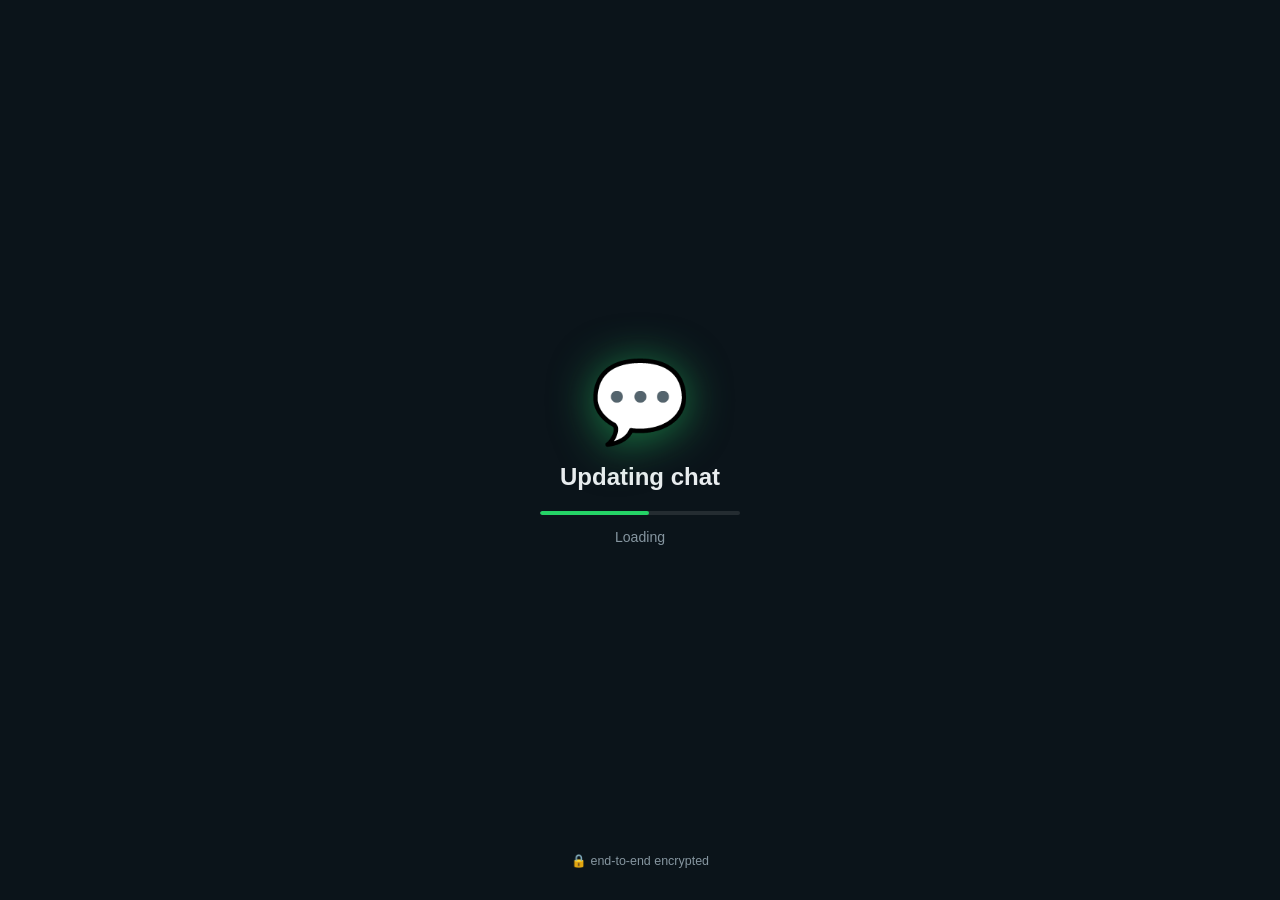
==== index.html @ d625c0fd "Add drawing studio & personalize site for Athena Add a new drawing studio page (drawing.html) with a" ====
<!DOCTYPE html>
<html lang="en">
<head>
  <meta charset="UTF-8" />
  <meta name="viewport" content="width=device-width, initial-scale=1.0" />
  <title>💬 Message for Athena</title>
  <link rel="stylesheet" href="style.css" />
  <!-- Preload sticker images so they appear instantly when chat reaches them -->
  <link rel="preload" as="image" href="https://github.com/user-attachments/assets/847194f1-748a-4dfa-9ca0-f5328ce6ecf7" />
  <link rel="preload" as="image" href="https://github.com/user-attachments/assets/d14a392f-0828-4423-8d50-cc61574e3d60" />
  <link rel="preload" as="image" href="https://github.com/user-attachments/assets/defd0182-a554-49e9-93d9-e1cb6c261ad3" />
  <link rel="preload" as="image" href="https://github.com/user-attachments/assets/c2ef7183-c644-40ca-9ba3-e1e8f029cf87" />
</head>
<body>

  <!-- ==================== LOADING SCREEN ==================== -->
  <div id="wa-loading" aria-label="Loading chat">
    <div class="wa-load-logo">💬</div>
    <div class="wa-load-name">Updating chat</div>
    <div class="wa-load-bar"><div id="wa-load-progress"></div></div>
    <p class="wa-load-hint">Loading<span class="wa-load-dots"></span></p>
    <p class="wa-load-footer">🔒 end-to-end encrypted</p>
  </div>

  <!-- ==================== WHATSAPP CHAT APP ==================== -->
  <div id="wa-app" aria-hidden="true">

    <!-- Chat header -->
    <header id="wa-header">
      <div class="wa-header-left">
        <div class="wa-avatar">💖</div>
        <div class="wa-header-info">
          <div class="wa-header-name">Bestie 💕</div>
          <div id="wa-header-status" class="wa-header-status">online</div>
        </div>
      </div>
      <div class="wa-header-icons">
        <a href="https://www.pinterest.com" target="_blank" rel="noopener noreferrer"
           class="wa-header-icon-link" aria-label="Search / Pinterest">🔍</a>
        <a href="https://discord.com" target="_blank" rel="noopener noreferrer"
           class="wa-header-icon-link" aria-label="Call / Discord">📞</a>
        <!-- Unlock icons — revealed progressively as the chat advances -->
        <a id="hdr-map-icon"   href="map.html"     hidden class="wa-header-icon-link header-unlock-icon" aria-label="Map">✈️</a>
        <a id="hdr-draw-icon"  href="drawing.html" hidden class="wa-header-icon-link header-unlock-icon" aria-label="Drawing">🎨</a>
        <span id="hdr-dress-icon" hidden class="wa-header-icon-link header-unlock-icon" style="cursor:pointer" aria-label="Dress-up game">👗</span>
        <button id="wa-menu-btn" aria-label="Menu" aria-haspopup="true" aria-expanded="false">⋮</button>
        <!-- Dropdown sits inside .wa-header-icons for relative positioning -->
        <div id="wa-menu-dropdown" hidden role="menu">
          <a href="map.html" role="menuitem" class="wa-menu-item">🗺️ Map</a>
          <a href="drawing.html" role="menuitem" class="wa-menu-item">🎨 Drawing Studio</a>
        </div>
      </div>
    </header>

    <!-- Messages area -->
    <div id="chat-window">
      <div id="chat-messages">
        <div class="wa-date-chip">Today</div>
        <!-- Messages injected by script.js -->

        <!-- Typing indicator — always sits at the bottom of the list -->
        <div id="typing-indicator" class="wa-msg received" style="display:none"
             aria-live="polite" aria-label="Your friends are typing">
          <div class="typing-bubble">
            <span class="typing-dot"></span>
            <span class="typing-dot"></span>
            <span class="typing-dot"></span>
          </div>
        </div>
      </div>
    </div>

    <!-- Fake input bar (acts as tap-to-continue) -->
    <div id="wa-input-bar">
      <button class="wa-emoji-btn" aria-label="Emoji" tabindex="-1">😊</button>
      <div id="wa-tap-hint" class="wa-tap-hint" role="button" tabindex="0"
           aria-label="Tap to continue">Type a message</div>
      <button class="wa-send-btn locked" id="wa-send-btn" aria-label="Continue">
        <svg viewBox="0 0 24 24" width="22" height="22" aria-hidden="true">
          <path fill="currentColor"
            d="M1.101 21.757L23.8 12.028 1.101 2.3l.011 7.912 13.623 1.816-13.623 1.817z"/>
        </svg>
      </button>
    </div>

  </div><!-- /#wa-app -->

  <!-- Confetti container (unchanged) -->
  <div id="confetti-container" aria-hidden="true"></div>

  <!-- Flying plane overlay — launched when plane bubble appears -->
  <div id="flying-plane" hidden aria-hidden="true">✈️</div>

  <!-- Spotify floating mini-player (top-right, ombre border) -->
  <div id="spotify-float">
    <iframe
      src="https://open.spotify.com/embed/playlist/37i9dQZF1EJL0nCr2gacn4?utm_source=generator&autoplay=1"
      allow="autoplay; clipboard-write; encrypted-media; fullscreen; picture-in-picture"
      allowfullscreen
      title="Birthday playlist">
    </iframe>
  </div>

  <!-- Dress-up game — appears after all messages are done -->
  <div id="dino-overlay" hidden>
    <canvas id="dino-canvas"></canvas>
  </div>

  <script src="script.js"></script>
</body>
</html>
---- style.css ----
/* ==================== RESET & BASE ==================== */
*, *::before, *::after {
  box-sizing: border-box;
  margin: 0;
  padding: 0;
}

:root {
  --wa-bg:          #0b141a;
  --wa-header-bg:   #1f2c34;
  --wa-received:    #202c33;
  --wa-sent:        #005c4b;
  --wa-text:        #e9edef;
  --wa-text-dim:    #8696a0;
  --wa-green:       #00a884;
  --wa-green-light: #25d366;
  --wa-border:      #2a3942;
  --wa-time:        #8696a0;
  /* Party palette (reused for special messages) */
  --primary:   #ff4fa3;
  --secondary: #ffe94f;
  --accent:    #4ff0ff;
  /* Layout helpers */
  --wa-header-height: 58px;
}

html, body {
  height: 100%;
  overflow: hidden;
}

body {
  font-family: 'Segoe UI', Tahoma, Geneva, Verdana, sans-serif;
  background: var(--wa-bg);
  color: var(--wa-text);
}

/* ==================== LOADING SCREEN ==================== */
#wa-loading {
  position: fixed;
  inset: 0;
  background: var(--wa-bg);
  display: flex;
  flex-direction: column;
  align-items: center;
  justify-content: center;
  z-index: 9999;
  gap: 0.9rem;
  transition: opacity 0.55s ease, transform 0.55s ease;
}

#wa-loading.fade-out {
  opacity: 0;
  transform: scale(0.97);
  pointer-events: none;
}

.wa-load-logo {
  font-size: 5rem;
  animation: loadBounce 1s ease-in-out infinite alternate;
  filter: drop-shadow(0 4px 22px rgba(37, 211, 102, 0.55));
}

@keyframes loadBounce {
  from { transform: translateY(0)   scale(1); }
  to   { transform: translateY(-10px) scale(1.06); }
}

.wa-load-name {
  font-size: 1.5rem;
  font-weight: 700;
  color: var(--wa-text);
}

.wa-load-bar {
  width: 200px;
  height: 4px;
  background: rgba(255,255,255,0.1);
  border-radius: 99px;
  overflow: hidden;
  margin-top: 0.3rem;
}

#wa-load-progress {
  height: 100%;
  width: 0%;
  background: var(--wa-green-light);
  border-radius: 99px;
  transition: width 0.1s linear;
}

.wa-load-hint {
  color: var(--wa-text-dim);
  font-size: 0.88rem;
}

/* Animated "..." after "Loading" */
.wa-load-dots::after {
  content: '';
  animation: loadDots 1.4s steps(1) infinite;
}
@keyframes loadDots {
  0%  { content: ''; }
  25% { content: '.'; }
  50% { content: '..'; }
  75% { content: '...'; }
}

.wa-load-footer {
  position: absolute;
  bottom: 2rem;
  font-size: 0.78rem;
  color: var(--wa-text-dim);
}

/* ==================== CHAT APP ==================== */
#wa-app {
  position: fixed;
  inset: 0;
  display: flex;
  flex-direction: column;
  opacity: 0;
  pointer-events: none;
  transition: opacity 0.45s ease;
}

#wa-app.visible {
  opacity: 1;
  pointer-events: all;
}

/* ==================== HEADER ==================== */
#wa-header {
  display: flex;
  align-items: center;
  justify-content: space-between;
  padding: 0.55rem 1rem;
  background: var(--wa-header-bg);
  border-bottom: 1px solid var(--wa-border);
  flex-shrink: 0;
  z-index: 110; /* above #spotify-float (100) so dropdown renders on top */
}

.wa-header-left {
  display: flex;
  align-items: center;
  gap: 0.7rem;
}

.wa-avatar {
  width: 40px;
  height: 40px;
  border-radius: 50%;
  background: var(--wa-border);
  display: flex;
  align-items: center;
  justify-content: center;
  font-size: 1.3rem;
  border: 2px solid var(--wa-green);
  flex-shrink: 0;
}

.wa-header-name   { font-size: 1rem; font-weight: 600; }
.wa-header-status { font-size: 0.75rem; color: var(--wa-green); }

.wa-header-icons {
  display: flex;
  gap: 1.1rem;
  font-size: 1.2rem;
  color: var(--wa-text-dim);
  cursor: default;
  position: relative;
}

/* Reset for anchor / button used as header icons */
.wa-header-icon-link,
#wa-menu-btn {
  background: none;
  border: none;
  font-size: 1.2rem;
  color: var(--wa-text-dim);
  cursor: pointer;
  text-decoration: none;
  padding: 0;
  display: flex;
  align-items: center;
  line-height: 1;
  transition: color 0.15s;
}
.wa-header-icon-link:hover,
#wa-menu-btn:hover { color: var(--wa-text); }

/* Pop-in animation for progressively revealed header icons */
@keyframes icon-pop-in {
  0%   { transform: scale(0) rotate(-20deg); opacity: 0; }
  70%  { transform: scale(1.3) rotate(6deg);  opacity: 1; }
  100% { transform: scale(1) rotate(0deg);    opacity: 1; }
}
.header-unlock-icon { animation: icon-pop-in 0.45s cubic-bezier(0.34, 1.56, 0.64, 1) both; }

/* ---- Hamburger dropdown menu ---- */
#wa-menu-dropdown {
  position: absolute;
  top: calc(100% + 0.3rem);
  right: 0;
  z-index: 300;
  background: #2a3942;
  border: 1px solid var(--wa-border);
  border-radius: 8px;
  box-shadow: 0 6px 24px rgba(0,0,0,0.55);
  min-width: 180px;
  padding: 0.3rem 0;
}
#wa-menu-dropdown[hidden] { display: none !important; }

.wa-menu-item {
  display: block;
  padding: 0.65rem 1.1rem;
  color: var(--wa-text);
  text-decoration: none;
  font-size: 0.93rem;
  transition: background 0.15s;
}
.wa-menu-item:hover { background: rgba(255,255,255,0.07); }

/* ==================== SPOTIFY FLOAT (top-right overlay) ==================== */
@keyframes spotify-ombre {
  0%   { filter: hue-rotate(0deg);   box-shadow: 0 0 14px 3px rgba(29,185,84,0.75),  -4px 4px 24px rgba(0,0,0,0.65); }
  33%  { filter: hue-rotate(130deg); box-shadow: 0 0 14px 3px rgba(255,79,163,0.75), -4px 4px 24px rgba(0,0,0,0.65); }
  66%  { filter: hue-rotate(250deg); box-shadow: 0 0 14px 3px rgba(79,240,255,0.75), -4px 4px 24px rgba(0,0,0,0.65); }
  100% { filter: hue-rotate(360deg); box-shadow: 0 0 14px 3px rgba(29,185,84,0.75),  -4px 4px 24px rgba(0,0,0,0.65); }
}

#spotify-float {
  position: fixed;
  top: var(--wa-header-height);
  right: 0;
  width: 300px;
  z-index: 100;
  border-radius: 0 0 0 14px;
  overflow: hidden;
  animation: spotify-ombre 8s ease infinite;
}
#spotify-float iframe {
  display: block;
  width: 100%;
  height: 80px;
  border: none;
}

/* ==================== DRESS-UP GAME OVERLAY ==================== */
#dino-overlay {
  position: fixed;
  bottom: 0;
  left: 0;
  right: 0;
  height: 220px;
  z-index: 200;
  background: linear-gradient(0deg, rgba(11,20,26,0.97) 55%, rgba(11,20,26,0) 100%);
  pointer-events: none;
}
#dino-overlay[hidden] { display: none !important; }
#dino-overlay.active  { pointer-events: all; }

#dino-canvas {
  display: block;
  width: 100%;
  height: 220px;
  cursor: pointer;
  touch-action: none;
}

/* Give the chat window bottom breathing room when the dress-up game is active */
#chat-window.dino-active {
  padding-bottom: 228px;
}

/* ==================== CHAT WINDOW ==================== */
#chat-window {
  flex: 1;
  overflow-y: auto;
  overflow-x: hidden;
  padding: 0.5rem 0.75rem 0.75rem;
  /* WhatsApp dark wallpaper — subtle cross-hatch tint */
  background-color: var(--wa-bg);
  background-image: url("data:image/svg+xml,%3Csvg width='60' height='60' viewBox='0 0 60 60' xmlns='http://www.w3.org/2000/svg'%3E%3Cg fill='%23ffffff' fill-opacity='0.014'%3E%3Cpath d='M36 34v-4h-2v4h-4v2h4v4h2v-4h4v-2h-4zm0-30V0h-2v4h-4v2h4v4h2V6h4V4h-4zM6 34v-4H4v4H0v2h4v4h2v-4h4v-2H6zM6 4V0H4v4H0v2h4v4h2V6h4V4H6z'/%3E%3C/g%3E%3C/svg%3E");
  scroll-behavior: smooth;
}

#chat-window::-webkit-scrollbar        { width: 4px; }
#chat-window::-webkit-scrollbar-track  { background: transparent; }
#chat-window::-webkit-scrollbar-thumb  { background: rgba(255,255,255,0.1); border-radius: 2px; }

/* ==================== DATE CHIP ==================== */
.wa-date-chip {
  text-align: center;
  font-size: 0.73rem;
  color: var(--wa-text-dim);
  background: rgba(255,255,255,0.07);
  border-radius: 8px;
  padding: 0.22rem 0.75rem;
  margin: 0.6rem 0 0.9rem;
  width: fit-content;
  align-self: center;
}

/* ==================== MESSAGE CONTAINER ==================== */
/* Must be flex so align-self on individual messages takes effect */
#chat-messages {
  display: flex;
  flex-direction: column;
}

/* ==================== MESSAGE BASE ==================== */
.wa-msg {
  display: flex;
  flex-direction: column;
  width: fit-content;
  min-width: 100px;
  max-width: 82%;
  margin-bottom: 3px;
  animation: msgPop 0.22s ease-out both;
}

@keyframes msgPop {
  from { opacity: 0; transform: translateY(6px) scale(0.98); }
  to   { opacity: 1; transform: none; }
}

.wa-msg.received { align-self: flex-start; margin-left: 2px; }
.wa-msg.sent     { align-self: flex-end;   margin-right: 2px; }

/* ---- Bubble ---- */
.wa-bubble {
  position: relative;
  padding: 0.48rem 0.7rem 1.35rem;
  border-radius: 7.5px;
  font-size: 0.93rem;
  line-height: 1.47;
  word-break: break-word;
}

.wa-msg.received .wa-bubble {
  background: var(--wa-received);
  color: var(--wa-text);
  border-top-left-radius: 2px;
}

.wa-msg.sent .wa-bubble {
  background: var(--wa-sent);
  color: var(--wa-text);
  border-top-right-radius: 2px;
}

/* Tails */
.wa-msg.received .wa-bubble::before {
  content: '';
  position: absolute;
  top: 0; left: -7px;
  border-top: 7px solid var(--wa-received);
  border-left: 7px solid transparent;
}
.wa-msg.sent .wa-bubble::before {
  content: '';
  position: absolute;
  top: 0; right: -7px;
  border-top: 7px solid var(--wa-sent);
  border-right: 7px solid transparent;
}

/* Timestamp inside bubble */
.wa-time {
  position: absolute;
  bottom: 4px; right: 7px;
  font-size: 0.66rem;
  color: var(--wa-time);
  white-space: nowrap;
  pointer-events: none;
}

/* ==================== SPECIAL BUBBLES ==================== */

/* ---- Birthday ---- */
.wa-bubble.birthday-bubble {
  background: linear-gradient(135deg, #ff4fa3, #ffe94f 50%, #4ff0ff);
  color: #fff;
  text-align: center;
  font-size: 1.45rem;
  font-weight: 900;
  text-shadow: 1px 1px 0 rgba(0,0,0,0.12);
  padding-bottom: 1.6rem;
  animation: bdayPulse 1.2s ease-in-out infinite alternate;
}
.wa-bubble.birthday-bubble::before { border-top-color: #ff4fa3; }

@keyframes bdayPulse {
  from { filter: brightness(1)   saturate(1);   }
  to   { filter: brightness(1.1) saturate(1.15); }
}

/* ---- Joke ---- */
.wa-bubble.joke-bubble {
  background: rgba(255,255,255,0.07);
  border: 1px solid rgba(255,255,255,0.11);
  padding-bottom: 1.5rem;
}

.joke-emoji {
  font-size: 1.5rem;
  display: block;
  margin-bottom: 0.15rem;
}

/* ---- Airplane ---- */
.wa-bubble.plane-bubble { background: var(--wa-received); }

/* ---- Sticker (no bubble background) ---- */
.wa-bubble.sticker-bubble {
  background: transparent;
  padding: 0.15rem 0 1.35rem;
  border: none;
  box-shadow: none;
}
.wa-bubble.sticker-bubble::before { display: none; }
.wa-msg.received .wa-bubble.sticker-bubble::before { display: none; }

.sticker-img {
  display: block;
  max-width: 160px;
  max-height: 160px;
  width: auto;
  height: auto;
  border-radius: 8px;
  filter: drop-shadow(0 2px 8px rgba(0,0,0,0.35));
}

.chat-plane {
  font-size: 3.8rem;
  line-height: 1;
  display: block;
  cursor: pointer;
  text-decoration: none;
  margin: 0.2rem 0 0.1rem;
  filter: drop-shadow(0 2px 10px rgba(255,79,163,0.65));
  transition: transform 0.25s;
}
.chat-plane:hover { transform: scale(1.18) rotate(-12deg); }

/* ---- Drawing card ---- */
.wa-bubble.chess-bubble {
  background: linear-gradient(135deg, rgba(0,92,75,0.75), rgba(0,72,90,0.75));
  border: 1px solid rgba(0,168,132,0.35);
  padding-bottom: 1.5rem;
}

.chess-card-board {
  font-size: 1.8rem;
  letter-spacing: 3px;
  display: block;
  margin-bottom: 0.35rem;
}

.chat-card-btn {
  display: block;
  width: 100%;
  padding: 0.52rem 1rem;
  background: var(--wa-green);
  border: none;
  border-radius: 7px;
  color: #fff;
  font-size: 0.93rem;
  font-weight: 700;
  cursor: pointer;
  text-decoration: none;
  text-align: center;
  margin-top: 0.55rem;
  transition: background 0.2s, transform 0.15s;
}
.chat-card-btn:hover { background: var(--wa-green-light); transform: scale(1.02); }

/* ---- Challenge ---- */
.wa-bubble.challenge-bubble {
  background: rgba(255,233,79,0.09);
  border: 2px dashed rgba(255,233,79,0.35);
  text-align: center;
  padding-bottom: 1.5rem;
}

.challenge-header {
  font-weight: 700;
  font-size: 0.97rem;
  margin-bottom: 0.35rem;
}

#candle-grid {
  display: flex;
  flex-wrap: wrap;
  justify-content: center;
  gap: 0.18rem;
  margin: 0.4rem auto 0.55rem;
  max-width: 230px;
}

.candle-slot {
  font-size: 1.25rem;
  opacity: 0.12;
  line-height: 1.15;
  display: inline-block;
}

.candle-slot.lit {
  opacity: 1;
}

@keyframes candlePop {
  0%   { transform: scale(0.3) rotate(-20deg); opacity: 0; }
  65%  { transform: scale(1.35) rotate(6deg);  opacity: 1; }
  100% { transform: scale(1)    rotate(0deg);  opacity: 1; }
}

.candle-slot.just-lit {
  animation: candlePop 0.45s cubic-bezier(0.34, 1.56, 0.64, 1) forwards;
}

#chat-challenge-progress {
  font-size: 0.8rem;
  color: var(--wa-text-dim);
  margin-bottom: 0.55rem;
}

#chat-challenge-btn {
  padding: 0.55rem 1.4rem;
  background: var(--primary);
  border: none;
  border-radius: 99px;
  color: #fff;
  font-size: 0.95rem;
  font-weight: 700;
  cursor: pointer;
  transition: transform 0.12s;
}
#chat-challenge-btn:active { transform: scale(0.95); }
#chat-challenge-btn:disabled { opacity: 0.6; cursor: default; }

/* ---- Letter Post ---- */
.wa-bubble.post-bubble {
  background: var(--wa-received);
  border: 2px solid rgba(255,233,79,0.3);
  cursor: pointer;
  text-align: center;
  padding: 1rem 1.2rem 1.6rem;
  transition: transform 0.15s, border-color 0.2s, opacity 0.3s;
}
.wa-bubble.post-bubble:hover:not(.post-opened) {
  transform: scale(1.03);
  border-color: rgba(255,233,79,0.7);
}
.wa-bubble.post-bubble.post-opened {
  opacity: 0.55;
  cursor: default;
}
.post-envelope-icon {
  font-size: 3rem;
  display: block;
  margin-bottom: 0.5rem;
  animation: envelopeFloat 2s ease-in-out infinite alternate;
}
.wa-bubble.post-bubble.post-opened .post-envelope-icon {
  animation: none;
}
.post-open-hint {
  font-size: 0.82rem;
  color: var(--wa-text-dim);
}
@keyframes envelopeFloat {
  from { transform: translateY(0) rotate(-3deg); }
  to   { transform: translateY(-6px) rotate(3deg); }
}

/* ---- Heartfelt ---- */
.wa-bubble.heartfelt-bubble {
  background: var(--wa-received);
  color: var(--wa-text);
  padding-bottom: 1.6rem;
}
.wa-bubble.heartfelt-bubble::before { border-top-color: var(--wa-received); }
.wa-bubble.heartfelt-bubble .wa-time { color: #999; }

.heartfelt-bubble h3 {
  font-size: 1.15rem;
  color: var(--primary);
  margin-bottom: 0.6rem;
  text-align: center;
}
.heartfelt-bubble p {
  font-size: 0.9rem;
  line-height: 1.8;
  color: var(--wa-text);
  margin-bottom: 0.4rem;
}
.heartfelt-sig {
  margin-top: 0.9rem;
  font-weight: 700;
  color: var(--primary);
  font-size: 0.95rem;
  text-align: center;
}
.heartfelt-sig span {
  font-size: 0.8rem;
  font-weight: 400;
  color: #888;
}

/* ==================== TYPING INDICATOR ==================== */
#typing-indicator { display: none; }
#typing-indicator.wa-msg { max-width: 80px; }

.typing-bubble {
  background: var(--wa-received);
  border-radius: 7.5px;
  border-top-left-radius: 2px;
  padding: 0.7rem 0.9rem;
  display: flex;
  align-items: center;
  gap: 5px;
  position: relative;
}

.typing-bubble::before {
  content: '';
  position: absolute;
  top: 0; left: -7px;
  border-top: 7px solid var(--wa-received);
  border-left: 7px solid transparent;
}

.typing-dot {
  width: 8px;
  height: 8px;
  border-radius: 50%;
  background: var(--wa-text-dim);
  display: block;
  animation: typingBounce 1.2s ease-in-out infinite;
}
.typing-dot:nth-child(2) { animation-delay: 0.2s; }
.typing-dot:nth-child(3) { animation-delay: 0.4s; }

@keyframes typingBounce {
  0%, 60%, 100% { transform: translateY(0);    opacity: 0.4; }
  30%           { transform: translateY(-6px); opacity: 1;   }
}

/* ==================== INPUT BAR ==================== */
#wa-input-bar {
  display: flex;
  align-items: center;
  gap: 0.45rem;
  padding: 0.45rem 0.75rem;
  background: var(--wa-header-bg);
  border-top: 1px solid var(--wa-border);
  flex-shrink: 0;
}

.wa-emoji-btn {
  background: none;
  border: none;
  font-size: 1.35rem;
  opacity: 0.5;
  cursor: default;
  flex-shrink: 0;
}

#wa-tap-hint {
  flex: 1;
  padding: 0.5rem 0.8rem;
  background: rgba(255,255,255,0.07);
  border-radius: 20px;
  font-size: 0.88rem;
  color: var(--wa-text-dim);
  cursor: pointer;
  user-select: none;
  transition: background 0.2s, color 0.2s;
}

#wa-tap-hint.active-hint {
  color: var(--wa-green);
  background: rgba(0,168,132,0.13);
  animation: hintGlow 1.5s ease-in-out infinite;
}

@keyframes hintGlow {
  0%, 100% { box-shadow: 0 0 0 0 rgba(0,168,132,0); }
  50%       { box-shadow: 0 0 0 4px rgba(0,168,132,0.22); }
}

.wa-send-btn {
  width: 40px;
  height: 40px;
  border-radius: 50%;
  background: var(--wa-green);
  border: none;
  cursor: pointer;
  display: flex;
  align-items: center;
  justify-content: center;
  color: #fff;
  flex-shrink: 0;
  transition: background 0.2s, transform 0.12s;
}
.wa-send-btn:hover  { background: var(--wa-green-light); transform: scale(1.06); }
.wa-send-btn:active { transform: scale(0.94); }
.wa-send-btn.locked { background: var(--wa-border); cursor: default; }
.wa-send-btn.locked:hover { background: var(--wa-border); transform: none; }

/* ==================== CONFETTI ==================== */
.confetti-piece {
  position: fixed;
  top: -20px;
  border-radius: 2px;
  animation: confetti-fall linear forwards;
  pointer-events: none;
  z-index: 9999;
}

.confetti-interact {
  position: fixed;
  pointer-events: none;
  z-index: 9999;
  border-radius: 50%;
  transform-origin: center;
}

.confetti-interact.trail   { animation: confetti-trail 0.7s ease-out forwards; }
.confetti-interact.explode { animation: confetti-explode var(--dur, 0.9s) ease-out forwards; }

/* ==================== FLYING PLANE OVERLAY ==================== */
#flying-plane {
  position: fixed;
  font-size: 2.8rem;
  line-height: 1;
  z-index: 8888;
  pointer-events: none;
  user-select: none;
  cursor: default;
  will-change: left, top, transform;
  filter: drop-shadow(0 2px 10px rgba(0,168,132,0.5));
  transition: filter 0.4s;
}
#flying-plane[hidden] { display: none !important; }

#flying-plane.plane-ready {
  pointer-events: auto;
  cursor: pointer;
  filter: drop-shadow(0 0 18px rgba(0,168,132,0.95));
  animation: planePulse 0.75s ease-in-out infinite alternate;
}

@keyframes planePulse {
  from { transform: scale(1)    rotate(-10deg); }
  to   { transform: scale(1.22) rotate(-10deg); }
}

/* ==================== ANIMATIONS ==================== */
/* Suppress pop-in animation when restoring saved messages */
#chat-messages.restore-mode .wa-msg { animation: none !important; }

@keyframes confetti-fall {
  0%   { transform: translateY(-20px) rotate(0deg);   opacity: 1; }
  100% { transform: translateY(110vh)  rotate(720deg); opacity: 0.2; }
}

@keyframes confetti-trail {
  0%   { opacity: 0.9; transform: scale(1) translateY(0); }
  100% { opacity: 0;   transform: scale(0.2) translateY(-28px); }
}

@keyframes confetti-explode {
  0%   { opacity: 1; transform: translate(0,0) scale(1) rotate(0deg); }
  100% { opacity: 0; transform: translate(var(--tx,80px),var(--ty,-80px)) scale(0.1) rotate(var(--rot,360deg)); }
}
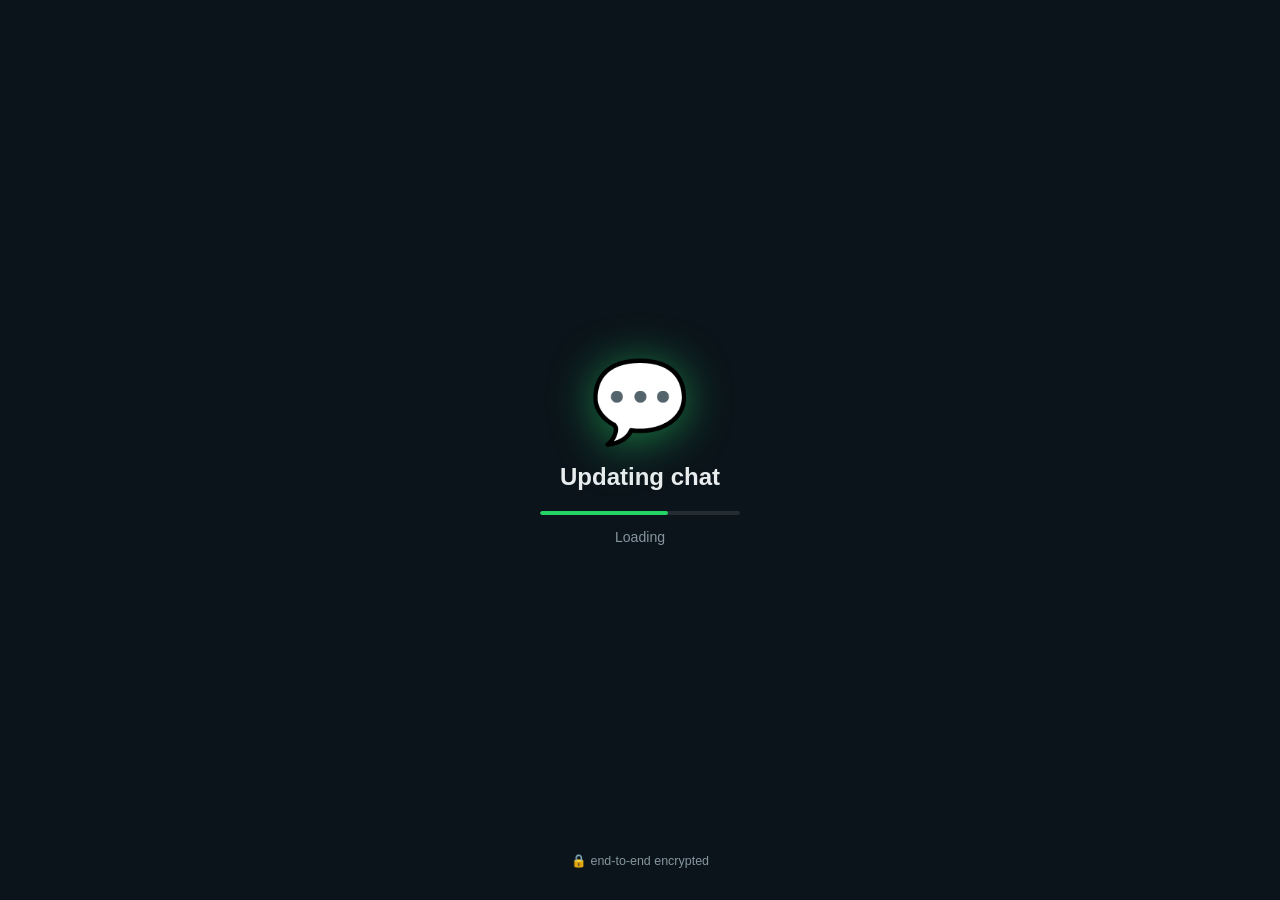
==== commit 6e713380: "fix: add cache buster to script.js" ====
--- a/index.html
+++ b/index.html
@@ -106,6 +106,6 @@
     <canvas id="dino-canvas"></canvas>
   </div>
 
-  <script src="script.js"></script>
+  <script src="script.js?v=2"></script>
 </body>
 </html>
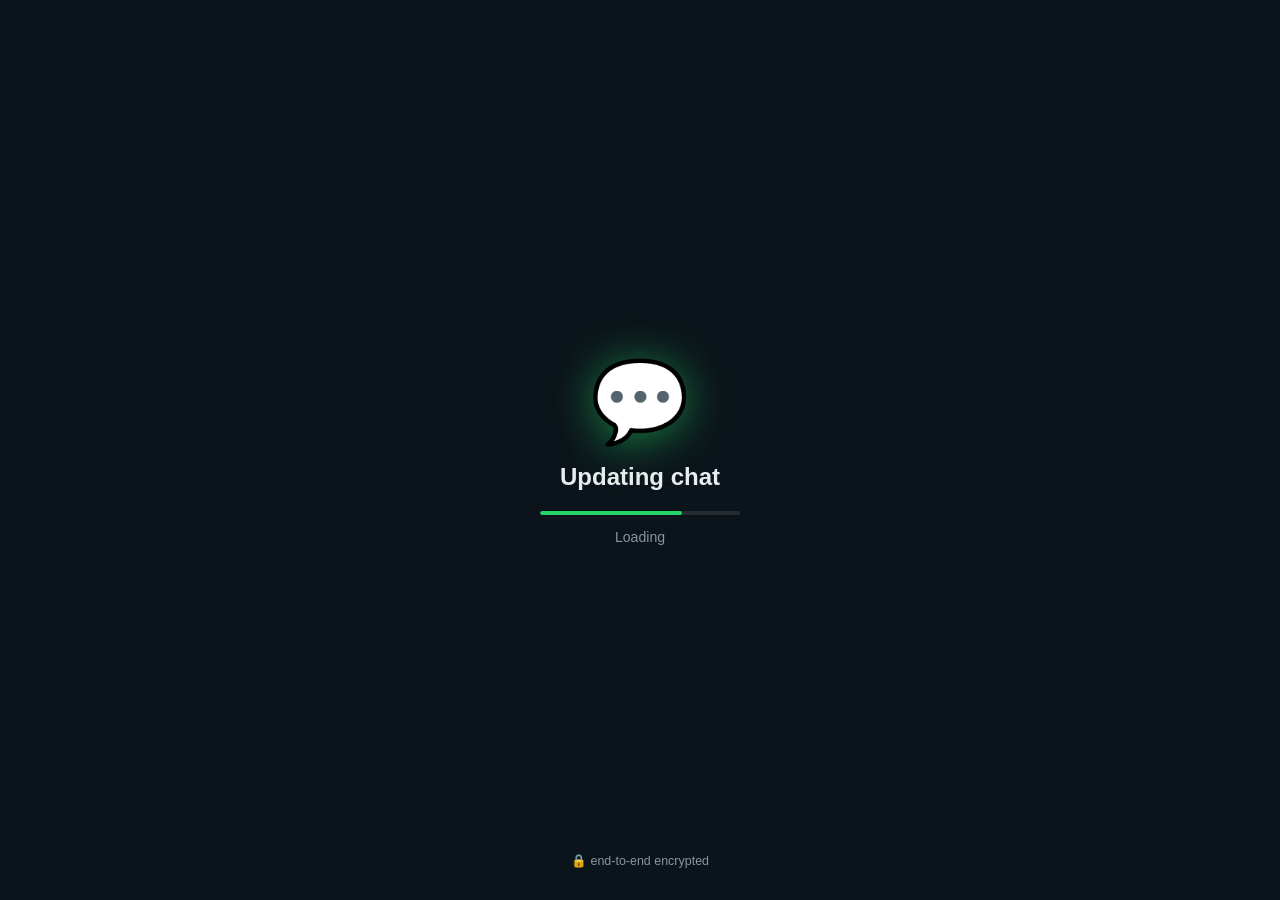
==== commit 102f7fd6: "fix: change challenge to knitting cake, update heartfelt letter, clean stickers, update chat intro" ====
--- a/index.html
+++ b/index.html
@@ -5,11 +5,6 @@
   <meta name="viewport" content="width=device-width, initial-scale=1.0" />
   <title>💬 Message for Athena</title>
   <link rel="stylesheet" href="style.css" />
-  <!-- Preload sticker images so they appear instantly when chat reaches them -->
-  <link rel="preload" as="image" href="https://github.com/user-attachments/assets/847194f1-748a-4dfa-9ca0-f5328ce6ecf7" />
-  <link rel="preload" as="image" href="https://github.com/user-attachments/assets/d14a392f-0828-4423-8d50-cc61574e3d60" />
-  <link rel="preload" as="image" href="https://github.com/user-attachments/assets/defd0182-a554-49e9-93d9-e1cb6c261ad3" />
-  <link rel="preload" as="image" href="https://github.com/user-attachments/assets/c2ef7183-c644-40ca-9ba3-e1e8f029cf87" />
 </head>
 <body>
 
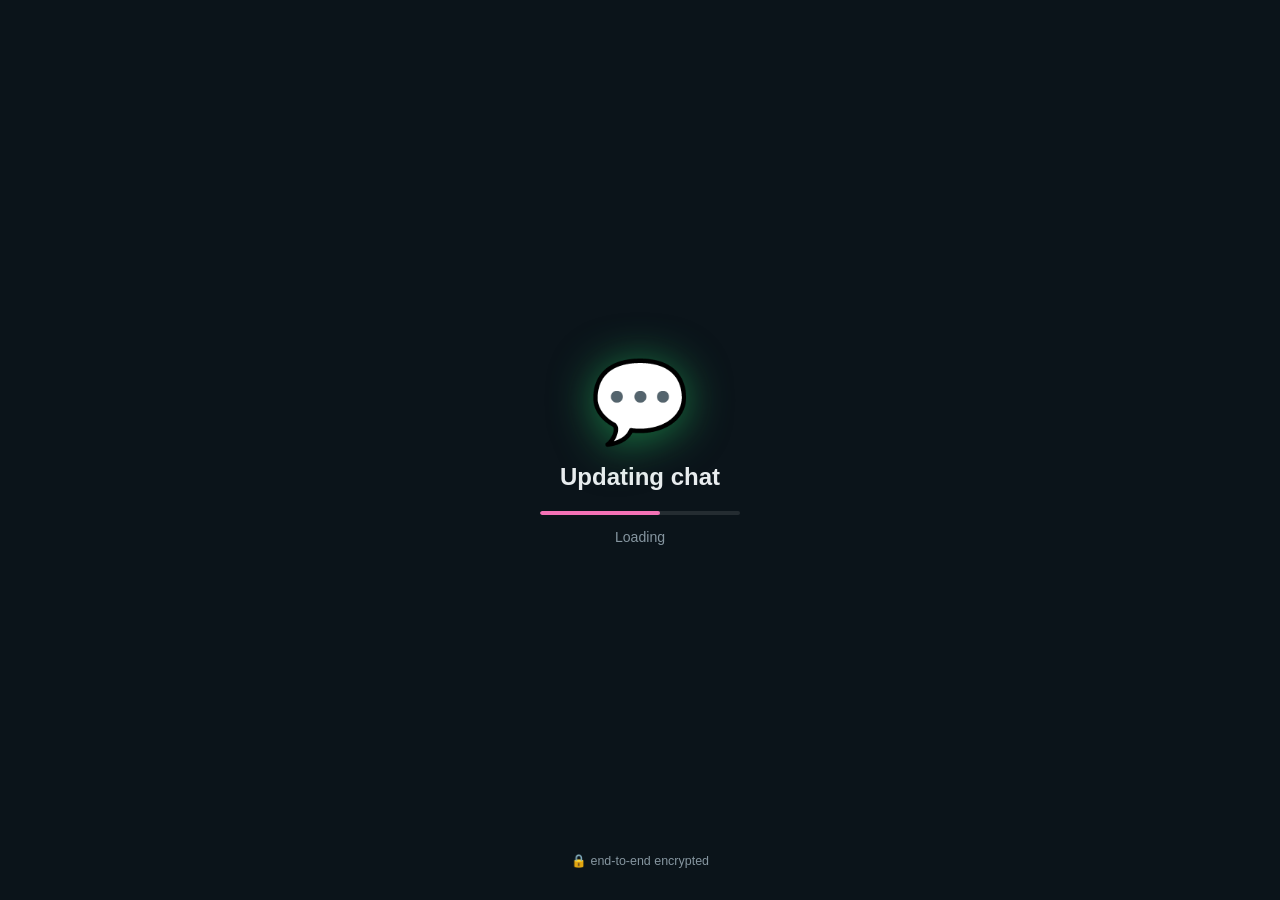
==== commit 5b83ec70: "fix: change theme accent to pink, update SCRIPT intro messages to remove bestie & guessed gift, cust" ====
--- a/index.html
+++ b/index.html
@@ -25,7 +25,7 @@
       <div class="wa-header-left">
         <div class="wa-avatar">💖</div>
         <div class="wa-header-info">
-          <div class="wa-header-name">Bestie 💕</div>
+          <div class="wa-header-name">Athena 💖</div>
           <div id="wa-header-status" class="wa-header-status">online</div>
         </div>
       </div>
@@ -101,6 +101,6 @@
     <canvas id="dino-canvas"></canvas>
   </div>
 
-  <script src="script.js?v=2"></script>
+  <script src="script.js?v=3"></script>
 </body>
 </html>
--- a/style.css
+++ b/style.css
@@ -9,15 +9,15 @@
   --wa-bg:          #0b141a;
   --wa-header-bg:   #1f2c34;
   --wa-received:    #202c33;
-  --wa-sent:        #005c4b;
+  --wa-sent:        #701a3c;
   --wa-text:        #e9edef;
   --wa-text-dim:    #8696a0;
-  --wa-green:       #00a884;
-  --wa-green-light: #25d366;
+  --wa-green:       #ec4899;
+  --wa-green-light: #f472b6;
   --wa-border:      #2a3942;
   --wa-time:        #8696a0;
   /* Party palette (reused for special messages) */
-  --primary:   #ff4fa3;
+  --primary:   #ec4899;
   --secondary: #ffe94f;
   --accent:    #4ff0ff;
   /* Layout helpers */
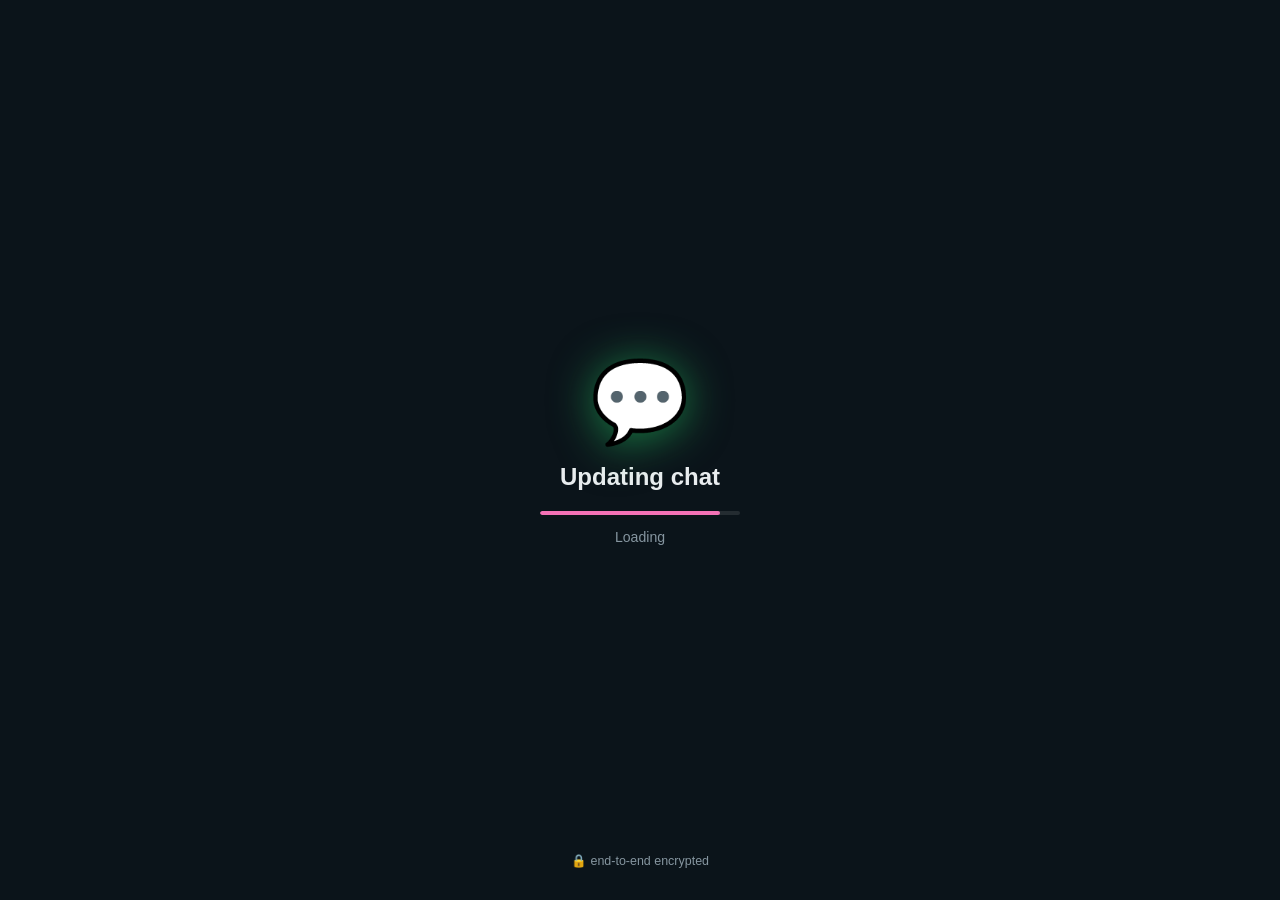
==== commit 48441d6e: "fix: clean up repetitive names/slangs in script.js and bump cache buster to v=4" ====
--- a/index.html
+++ b/index.html
@@ -101,6 +101,6 @@
     <canvas id="dino-canvas"></canvas>
   </div>
 
-  <script src="script.js?v=3"></script>
+  <script src="script.js?v=4"></script>
 </body>
 </html>
